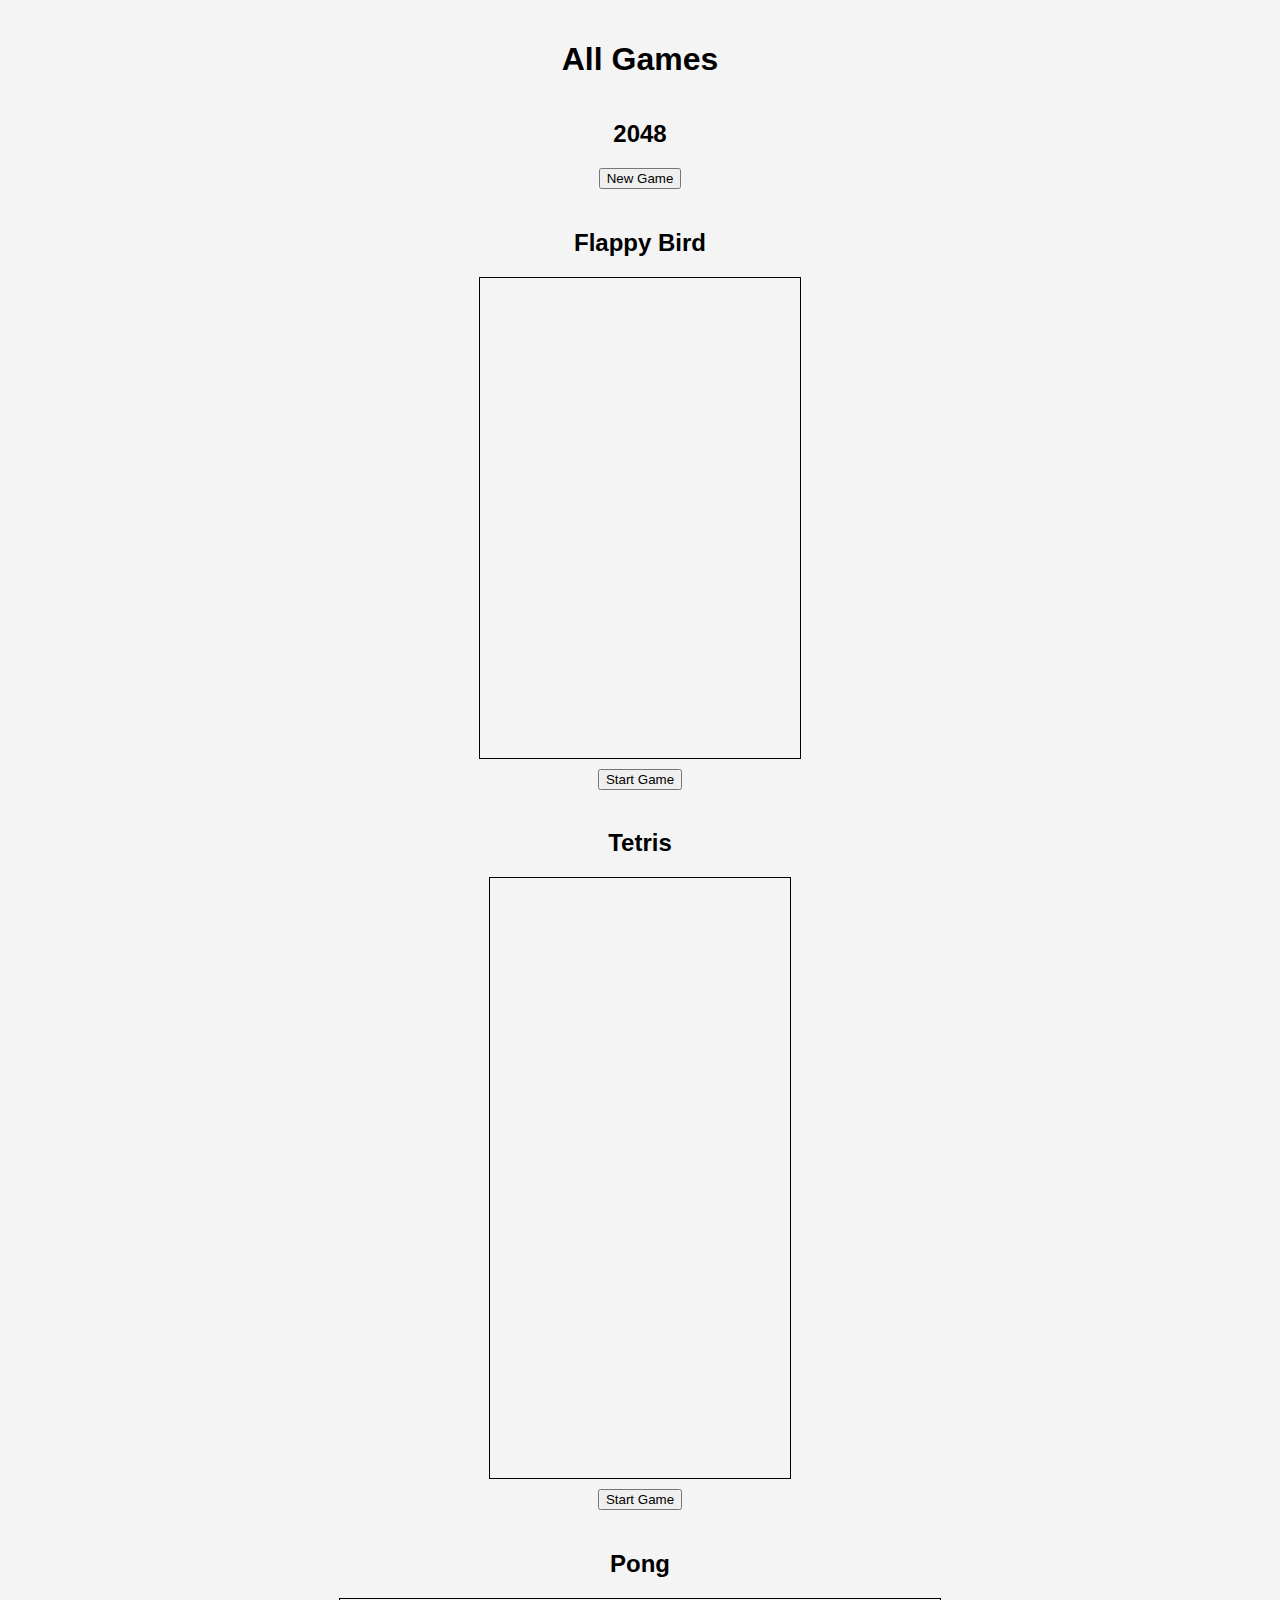
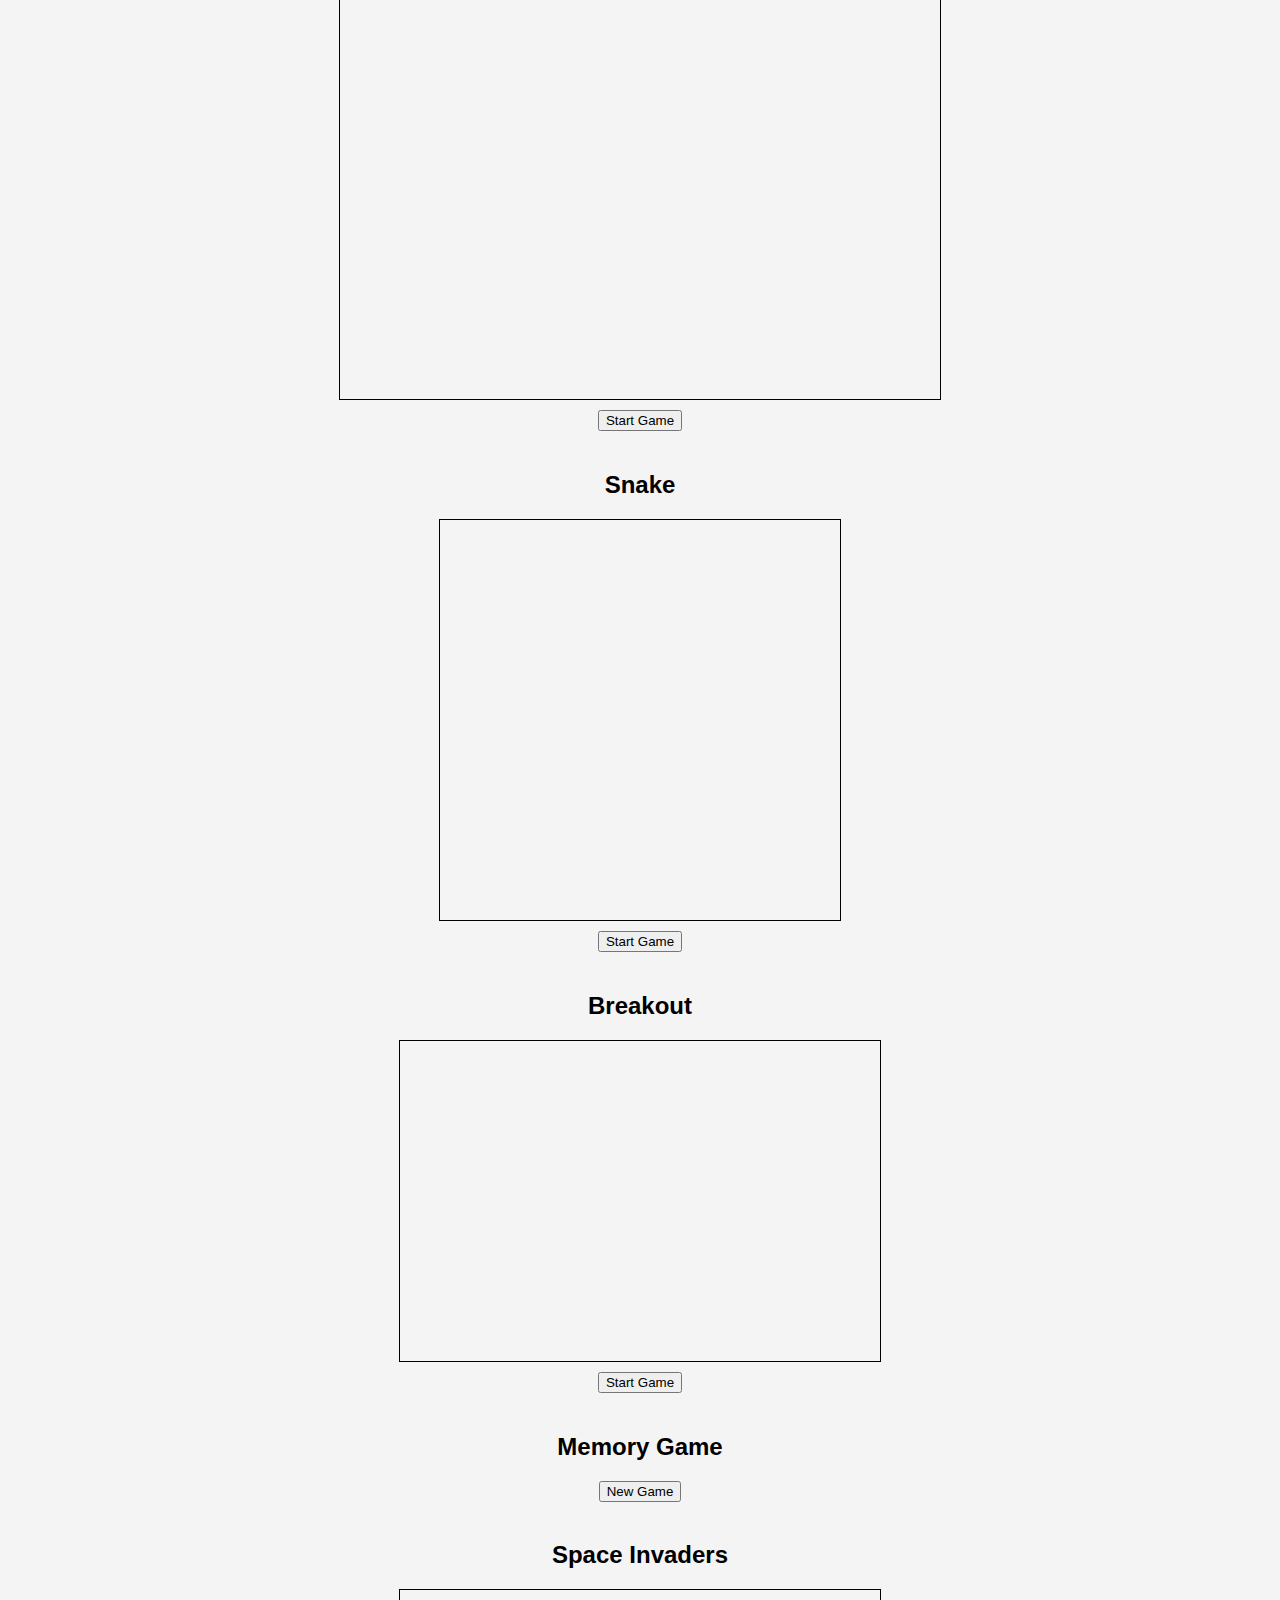
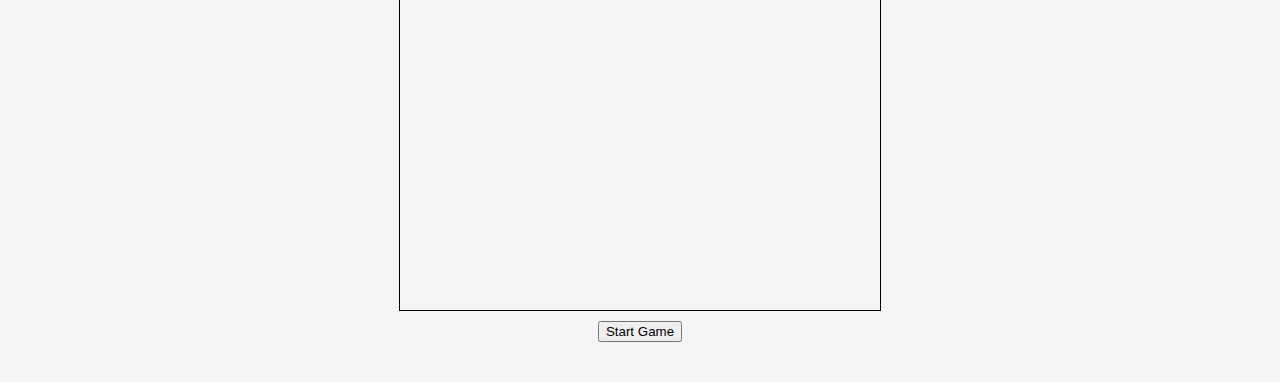
==== index.html @ 1ba5b5c4 "Update index.html" ====
<!DOCTYPE html>
<html lang="en">
<head>
    <meta charset="UTF-8">
    <meta name="viewport" content="width=device-width, initial-scale=1.0">
    <title>All Games in One</title>
    <style>
        body {
            font-family: Arial, sans-serif;
            margin: 0;
            padding: 20px;
            background-color: #f4f4f4;
        }
        h1 {
            text-align: center;
        }
        .game-container {
            margin: 20px 0;
            display: flex;
            flex-direction: column;
            align-items: center;
        }
        canvas {
            border: 1px solid #000;
            margin-bottom: 10px;
        }
    </style>
</head>
<body>

    <h1>All Games</h1>

    <!-- 2048 Game -->
    <div class="game-container" id="game2048">
        <h2>2048</h2>
        <div id="grid-container"></div>
        <button onclick="start2048()">New Game</button>
    </div>

    <!-- Flappy Bird -->
    <div class="game-container">
        <h2>Flappy Bird</h2>
        <canvas id="flappyCanvas" width="320" height="480"></canvas>
        <button onclick="startFlappy()">Start Game</button>
    </div>

    <!-- Tetris Game -->
    <div class="game-container">
        <h2>Tetris</h2>
        <canvas id="tetrisCanvas" width="300" height="600"></canvas>
        <button onclick="startTetris()">Start Game</button>
    </div>

    <!-- Pong Game -->
    <div class="game-container">
        <h2>Pong</h2>
        <canvas id="pongCanvas" width="600" height="400"></canvas>
        <button onclick="startPong()">Start Game</button>
    </div>

    <!-- Snake Game -->
    <div class="game-container">
        <h2>Snake</h2>
        <canvas id="snakeCanvas" width="400" height="400"></canvas>
        <button onclick="startSnake()">Start Game</button>
    </div>

    <!-- Breakout Game -->
    <div class="game-container">
        <h2>Breakout</h2>
        <canvas id="breakoutCanvas" width="480" height="320"></canvas>
        <button onclick="startBreakout()">Start Game</button>
    </div>

    <!-- Memory Game -->
    <div class="game-container">
        <h2>Memory Game</h2>
        <div id="memoryBoard"></div>
        <button onclick="startMemory()">New Game</button>
    </div>

    <!-- Space Invaders Game -->
    <div class="game-container">
        <h2>Space Invaders</h2>
        <canvas id="spaceCanvas" width="480" height="320"></canvas>
        <button onclick="startSpaceInvaders()">Start Game</button>
    </div>

    <script>
        // 2048 Game Logic
        const start2048 = () => {
            const gridContainer = document.getElementById("grid-container");
            gridContainer.innerHTML = '';
            for (let i = 0; i < 16; i++) {
                const cell = document.createElement("div");
                cell.classList.add("grid-cell");
                cell.style.width = "100px";
                cell.style.height = "100px";
                cell.style.backgroundColor = "#ccc";
                gridContainer.appendChild(cell);
            }
            // More 2048 logic would go here
        };

        // Flappy Bird Logic
        const startFlappy = () => {
            const canvas = document.getElementById("flappyCanvas");
            const ctx = canvas.getContext("2d");
            let birdY = canvas.height / 2;
            let gravity = 0.6;
            let lift = -12;
            let velocity = 0;

            document.addEventListener("keydown", () => {
                velocity += lift;
            });

            function drawFlappy() {
                ctx.clearRect(0, 0, canvas.width, canvas.height);
                ctx.fillStyle = "#FF0";
                ctx.fillRect(50, birdY, 20, 20);
                velocity += gravity;
                birdY += velocity;

                if (birdY + 20 > canvas.height) {
                    birdY = canvas.height - 20;
                    velocity = 0;
                }
                if (birdY < 0) {
                    birdY = 0;
                    velocity = 0;
                }

                requestAnimationFrame(drawFlappy);
            }
            drawFlappy();
        };

        // Tetris Game Logic
        const startTetris = () => {
            const canvas = document.getElementById("tetrisCanvas");
            const ctx = canvas.getContext("2d");
            // Tetris game logic would go here
        };

        // Pong Game Logic
        const startPong = () => {
            const canvas = document.getElementById("pongCanvas");
            const ctx = canvas.getContext("2d");
            // Pong game logic would go here
        };

        // Snake Game Logic
        const startSnake = () => {
            const canvas = document.getElementById("snakeCanvas");
            const ctx = canvas.getContext("2d");
            // Snake game logic would go here
        };

        // Breakout Game Logic
        const startBreakout = () => {
            const canvas = document.getElementById("breakoutCanvas");
            const ctx = canvas.getContext("2d");
            // Breakout game logic would go here
        };

        // Memory Game Logic
        const startMemory = () => {
            const memoryBoard = document.getElementById("memoryBoard");
            memoryBoard.innerHTML = ''; // Clear the board
            // Memory game logic would go here
        };

        // Space Invaders Game Logic
        const startSpaceInvaders = () => {
            const canvas = document.getElementById("spaceCanvas");
            const ctx = canvas.getContext("2d");
            // Space Invaders game logic would go here
        };

    </script>
</body>
</html>
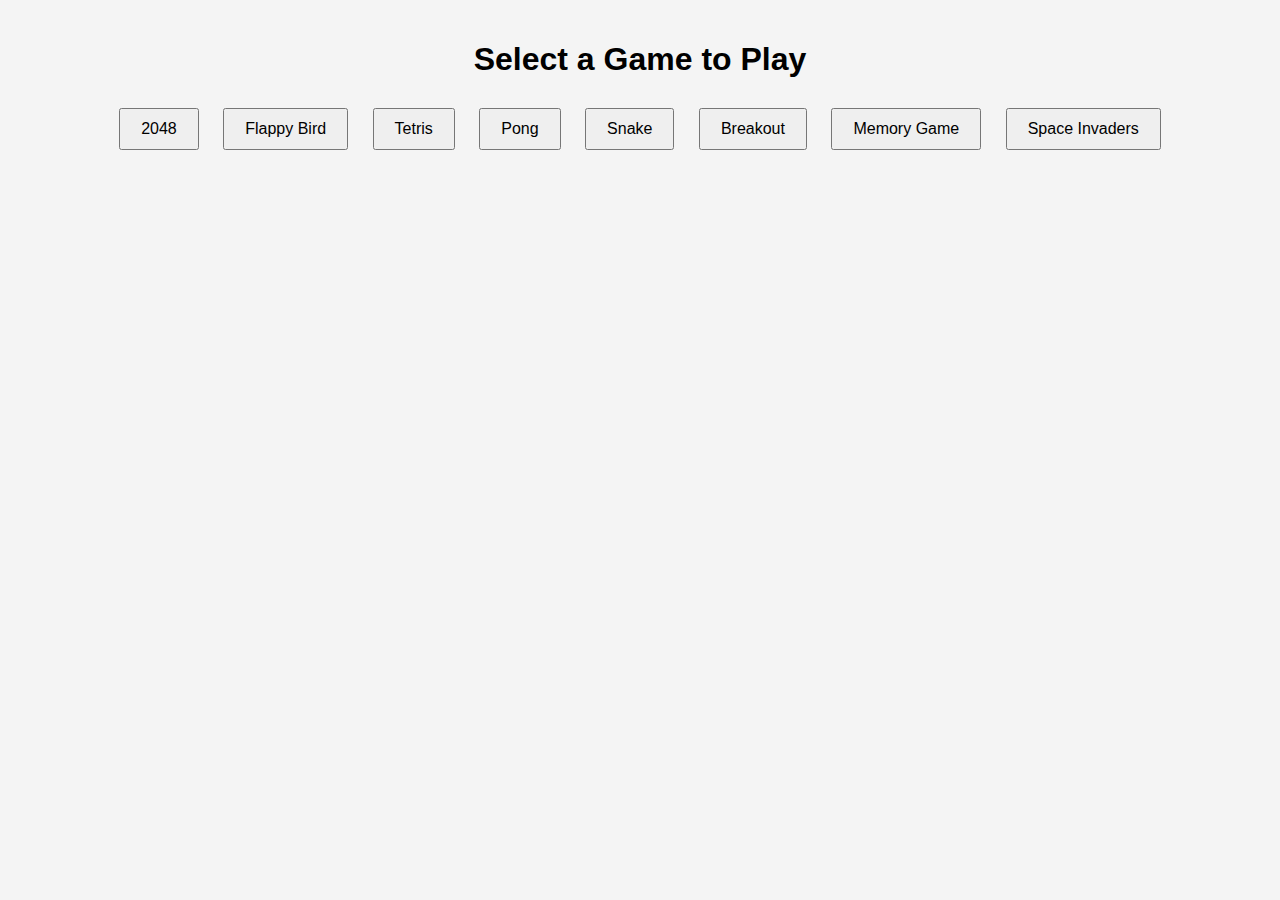
==== commit 978b96f4: "Update index.html" ====
--- a/index.html
+++ b/index.html
@@ -3,33 +3,56 @@
 <head>
     <meta charset="UTF-8">
     <meta name="viewport" content="width=device-width, initial-scale=1.0">
-    <title>All Games in One</title>
+    <title>Game Selector</title>
     <style>
         body {
             font-family: Arial, sans-serif;
             margin: 0;
             padding: 20px;
             background-color: #f4f4f4;
+            text-align: center;
         }
         h1 {
-            text-align: center;
+            margin-bottom: 20px;
+        }
+        .menu {
+            margin-bottom: 20px;
+        }
+        .menu button {
+            margin: 10px;
+            padding: 10px 20px;
+            font-size: 16px;
+            cursor: pointer;
         }
         .game-container {
-            margin: 20px 0;
-            display: flex;
-            flex-direction: column;
-            align-items: center;
+            display: none;
+            margin: 20px auto;
+            border: 1px solid #000;
+            padding: 10px;
+            background-color: #fff;
         }
         canvas {
             border: 1px solid #000;
-            margin-bottom: 10px;
+            margin: 10px 0;
         }
     </style>
 </head>
 <body>
 
-    <h1>All Games</h1>
-
+    <h1>Select a Game to Play</h1>
+    <div class="menu">
+        <button onclick="showGame('game2048')">2048</button>
+        <button onclick="showGame('gameFlappy')">Flappy Bird</button>
+        <button onclick="showGame('gameTetris')">Tetris</button>
+        <button onclick="showGame('gamePong')">Pong</button>
+        <button onclick="showGame('gameSnake')">Snake</button>
+        <button onclick="showGame('gameBreakout')">Breakout</button>
+        <button onclick="showGame('gameMemory')">Memory Game</button>
+        <button onclick="showGame('gameSpace')">Space Invaders</button>
+    </div>
+
+    <!-- Game Containers -->
+    
     <!-- 2048 Game -->
     <div class="game-container" id="game2048">
         <h2>2048</h2>
@@ -38,55 +61,63 @@
     </div>
 
     <!-- Flappy Bird -->
-    <div class="game-container">
+    <div class="game-container" id="gameFlappy">
         <h2>Flappy Bird</h2>
         <canvas id="flappyCanvas" width="320" height="480"></canvas>
         <button onclick="startFlappy()">Start Game</button>
     </div>
 
     <!-- Tetris Game -->
-    <div class="game-container">
+    <div class="game-container" id="gameTetris">
         <h2>Tetris</h2>
         <canvas id="tetrisCanvas" width="300" height="600"></canvas>
         <button onclick="startTetris()">Start Game</button>
     </div>
 
     <!-- Pong Game -->
-    <div class="game-container">
+    <div class="game-container" id="gamePong">
         <h2>Pong</h2>
         <canvas id="pongCanvas" width="600" height="400"></canvas>
         <button onclick="startPong()">Start Game</button>
     </div>
 
     <!-- Snake Game -->
-    <div class="game-container">
+    <div class="game-container" id="gameSnake">
         <h2>Snake</h2>
         <canvas id="snakeCanvas" width="400" height="400"></canvas>
         <button onclick="startSnake()">Start Game</button>
     </div>
 
     <!-- Breakout Game -->
-    <div class="game-container">
+    <div class="game-container" id="gameBreakout">
         <h2>Breakout</h2>
         <canvas id="breakoutCanvas" width="480" height="320"></canvas>
         <button onclick="startBreakout()">Start Game</button>
     </div>
 
     <!-- Memory Game -->
-    <div class="game-container">
+    <div class="game-container" id="gameMemory">
         <h2>Memory Game</h2>
         <div id="memoryBoard"></div>
         <button onclick="startMemory()">New Game</button>
     </div>
 
     <!-- Space Invaders Game -->
-    <div class="game-container">
+    <div class="game-container" id="gameSpace">
         <h2>Space Invaders</h2>
         <canvas id="spaceCanvas" width="480" height="320"></canvas>
         <button onclick="startSpaceInvaders()">Start Game</button>
     </div>
 
     <script>
+        function showGame(gameId) {
+            // Hide all game containers
+            const gameContainers = document.querySelectorAll('.game-container');
+            gameContainers.forEach(container => container.style.display = 'none');
+            // Show selected game
+            document.getElementById(gameId).style.display = 'block';
+        }
+
         // 2048 Game Logic
         const start2048 = () => {
             const gridContainer = document.getElementById("grid-container");
@@ -97,6 +128,10 @@
                 cell.style.width = "100px";
                 cell.style.height = "100px";
                 cell.style.backgroundColor = "#ccc";
+                cell.style.display = "inline-block";
+                cell.style.lineHeight = "100px";
+                cell.style.fontSize = "24px";
+                cell.style.textAlign = "center";
                 gridContainer.appendChild(cell);
             }
             // More 2048 logic would go here
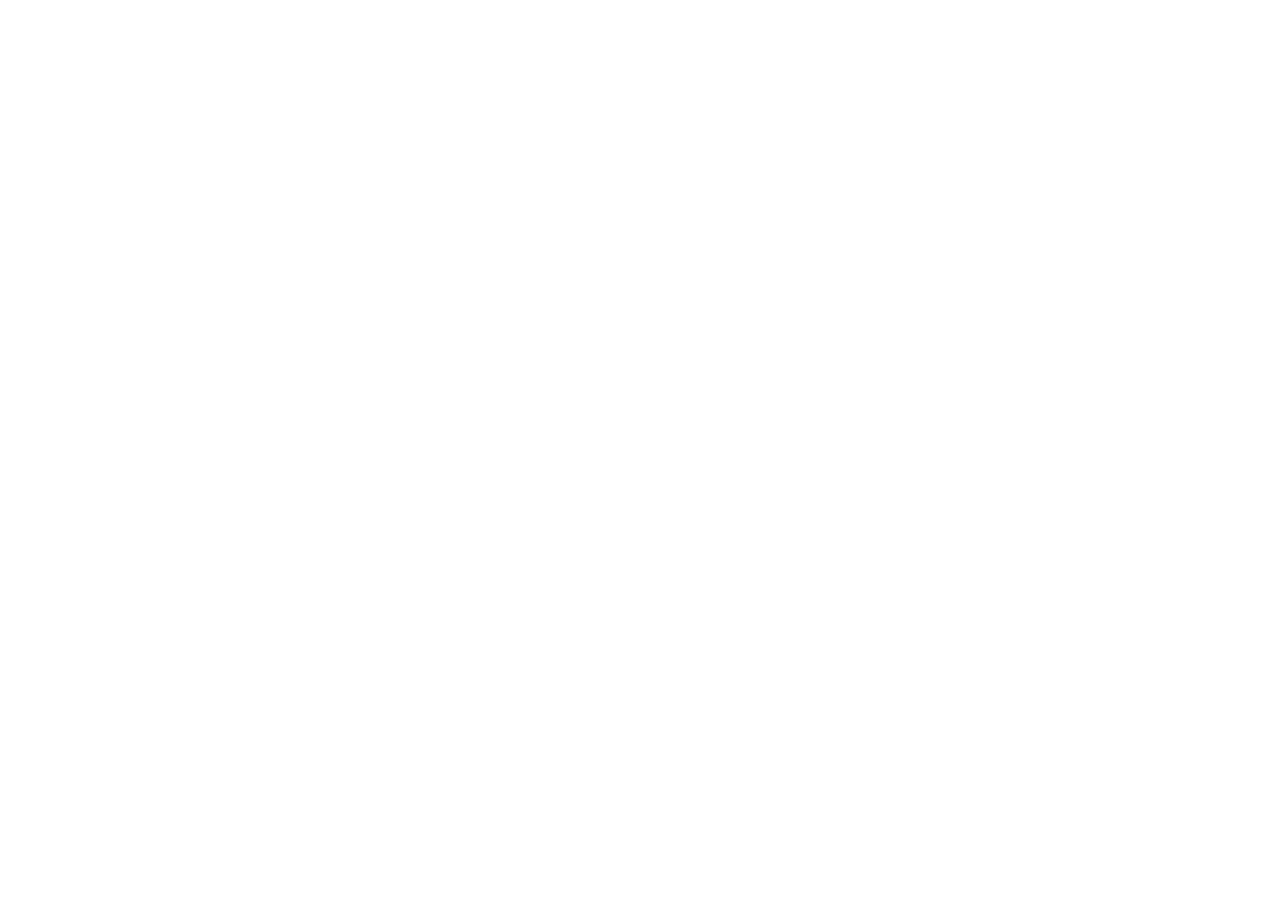
==== commit c82171dc: "Update index.html" ====
--- a/index.html
+++ b/index.html
@@ -2,217 +2,17 @@
 <html lang="en">
 <head>
     <meta charset="UTF-8">
+    <meta http-equiv="X-UA-Compatible" content="IE=edge">
     <meta name="viewport" content="width=device-width, initial-scale=1.0">
-    <title>Game Selector</title>
-    <style>
-        body {
-            font-family: Arial, sans-serif;
-            margin: 0;
-            padding: 20px;
-            background-color: #f4f4f4;
-            text-align: center;
-        }
-        h1 {
-            margin-bottom: 20px;
-        }
-        .menu {
-            margin-bottom: 20px;
-        }
-        .menu button {
-            margin: 10px;
-            padding: 10px 20px;
-            font-size: 16px;
-            cursor: pointer;
-        }
-        .game-container {
-            display: none;
-            margin: 20px auto;
-            border: 1px solid #000;
-            padding: 10px;
-            background-color: #fff;
-        }
-        canvas {
-            border: 1px solid #000;
-            margin: 10px 0;
-        }
-    </style>
+    <title>Autoplay YouTube Video</title>
 </head>
 <body>
 
-    <h1>Select a Game to Play</h1>
-    <div class="menu">
-        <button onclick="showGame('game2048')">2048</button>
-        <button onclick="showGame('gameFlappy')">Flappy Bird</button>
-        <button onclick="showGame('gameTetris')">Tetris</button>
-        <button onclick="showGame('gamePong')">Pong</button>
-        <button onclick="showGame('gameSnake')">Snake</button>
-        <button onclick="showGame('gameBreakout')">Breakout</button>
-        <button onclick="showGame('gameMemory')">Memory Game</button>
-        <button onclick="showGame('gameSpace')">Space Invaders</button>
+    <!-- YouTube video embed with autoplay -->
+    <div style="text-align: center; margin-top: 50px;">
+        <iframe width="560" height="315" src="https://www.youtube.com/embed/VIDEO_ID?autoplay=1&mute=1" 
+        title="YouTube video player" frameborder="0" allow="autoplay; encrypted-media" allowfullscreen></iframe>
     </div>
 
-    <!-- Game Containers -->
-    
-    <!-- 2048 Game -->
-    <div class="game-container" id="game2048">
-        <h2>2048</h2>
-        <div id="grid-container"></div>
-        <button onclick="start2048()">New Game</button>
-    </div>
-
-    <!-- Flappy Bird -->
-    <div class="game-container" id="gameFlappy">
-        <h2>Flappy Bird</h2>
-        <canvas id="flappyCanvas" width="320" height="480"></canvas>
-        <button onclick="startFlappy()">Start Game</button>
-    </div>
-
-    <!-- Tetris Game -->
-    <div class="game-container" id="gameTetris">
-        <h2>Tetris</h2>
-        <canvas id="tetrisCanvas" width="300" height="600"></canvas>
-        <button onclick="startTetris()">Start Game</button>
-    </div>
-
-    <!-- Pong Game -->
-    <div class="game-container" id="gamePong">
-        <h2>Pong</h2>
-        <canvas id="pongCanvas" width="600" height="400"></canvas>
-        <button onclick="startPong()">Start Game</button>
-    </div>
-
-    <!-- Snake Game -->
-    <div class="game-container" id="gameSnake">
-        <h2>Snake</h2>
-        <canvas id="snakeCanvas" width="400" height="400"></canvas>
-        <button onclick="startSnake()">Start Game</button>
-    </div>
-
-    <!-- Breakout Game -->
-    <div class="game-container" id="gameBreakout">
-        <h2>Breakout</h2>
-        <canvas id="breakoutCanvas" width="480" height="320"></canvas>
-        <button onclick="startBreakout()">Start Game</button>
-    </div>
-
-    <!-- Memory Game -->
-    <div class="game-container" id="gameMemory">
-        <h2>Memory Game</h2>
-        <div id="memoryBoard"></div>
-        <button onclick="startMemory()">New Game</button>
-    </div>
-
-    <!-- Space Invaders Game -->
-    <div class="game-container" id="gameSpace">
-        <h2>Space Invaders</h2>
-        <canvas id="spaceCanvas" width="480" height="320"></canvas>
-        <button onclick="startSpaceInvaders()">Start Game</button>
-    </div>
-
-    <script>
-        function showGame(gameId) {
-            // Hide all game containers
-            const gameContainers = document.querySelectorAll('.game-container');
-            gameContainers.forEach(container => container.style.display = 'none');
-            // Show selected game
-            document.getElementById(gameId).style.display = 'block';
-        }
-
-        // 2048 Game Logic
-        const start2048 = () => {
-            const gridContainer = document.getElementById("grid-container");
-            gridContainer.innerHTML = '';
-            for (let i = 0; i < 16; i++) {
-                const cell = document.createElement("div");
-                cell.classList.add("grid-cell");
-                cell.style.width = "100px";
-                cell.style.height = "100px";
-                cell.style.backgroundColor = "#ccc";
-                cell.style.display = "inline-block";
-                cell.style.lineHeight = "100px";
-                cell.style.fontSize = "24px";
-                cell.style.textAlign = "center";
-                gridContainer.appendChild(cell);
-            }
-            // More 2048 logic would go here
-        };
-
-        // Flappy Bird Logic
-        const startFlappy = () => {
-            const canvas = document.getElementById("flappyCanvas");
-            const ctx = canvas.getContext("2d");
-            let birdY = canvas.height / 2;
-            let gravity = 0.6;
-            let lift = -12;
-            let velocity = 0;
-
-            document.addEventListener("keydown", () => {
-                velocity += lift;
-            });
-
-            function drawFlappy() {
-                ctx.clearRect(0, 0, canvas.width, canvas.height);
-                ctx.fillStyle = "#FF0";
-                ctx.fillRect(50, birdY, 20, 20);
-                velocity += gravity;
-                birdY += velocity;
-
-                if (birdY + 20 > canvas.height) {
-                    birdY = canvas.height - 20;
-                    velocity = 0;
-                }
-                if (birdY < 0) {
-                    birdY = 0;
-                    velocity = 0;
-                }
-
-                requestAnimationFrame(drawFlappy);
-            }
-            drawFlappy();
-        };
-
-        // Tetris Game Logic
-        const startTetris = () => {
-            const canvas = document.getElementById("tetrisCanvas");
-            const ctx = canvas.getContext("2d");
-            // Tetris game logic would go here
-        };
-
-        // Pong Game Logic
-        const startPong = () => {
-            const canvas = document.getElementById("pongCanvas");
-            const ctx = canvas.getContext("2d");
-            // Pong game logic would go here
-        };
-
-        // Snake Game Logic
-        const startSnake = () => {
-            const canvas = document.getElementById("snakeCanvas");
-            const ctx = canvas.getContext("2d");
-            // Snake game logic would go here
-        };
-
-        // Breakout Game Logic
-        const startBreakout = () => {
-            const canvas = document.getElementById("breakoutCanvas");
-            const ctx = canvas.getContext("2d");
-            // Breakout game logic would go here
-        };
-
-        // Memory Game Logic
-        const startMemory = () => {
-            const memoryBoard = document.getElementById("memoryBoard");
-            memoryBoard.innerHTML = ''; // Clear the board
-            // Memory game logic would go here
-        };
-
-        // Space Invaders Game Logic
-        const startSpaceInvaders = () => {
-            const canvas = document.getElementById("spaceCanvas");
-            const ctx = canvas.getContext("2d");
-            // Space Invaders game logic would go here
-        };
-
-    </script>
 </body>
 </html>
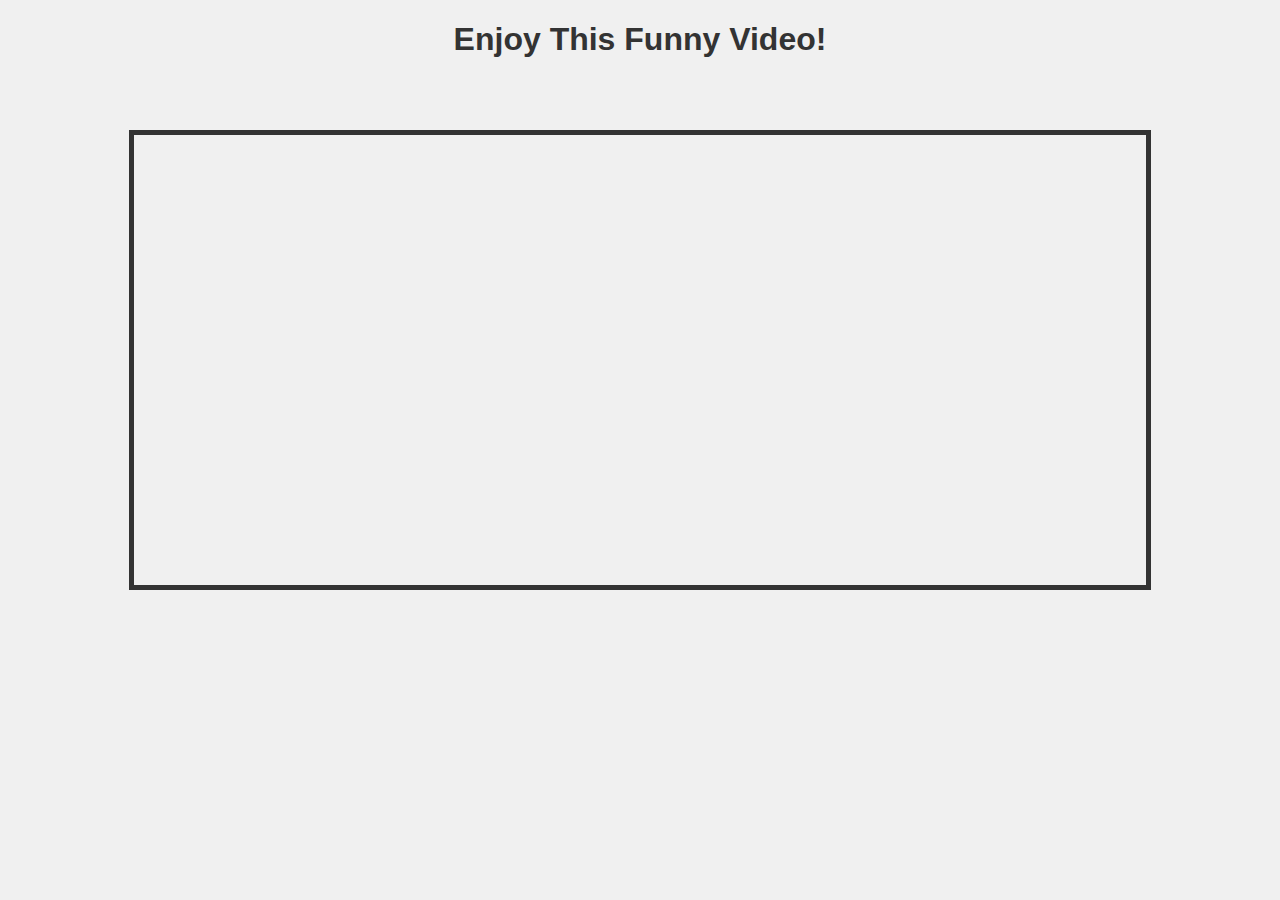
==== commit e192856c: "Update index.html" ====
--- a/index.html
+++ b/index.html
@@ -2,17 +2,35 @@
 <html lang="en">
 <head>
     <meta charset="UTF-8">
-    <meta http-equiv="X-UA-Compatible" content="IE=edge">
     <meta name="viewport" content="width=device-width, initial-scale=1.0">
-    <title>Autoplay YouTube Video</title>
+    <title>Funny Video</title>
+    <style>
+        body {
+            font-family: Arial, sans-serif;
+            text-align: center;
+            background-color: #f0f0f0;
+        }
+        iframe {
+            width: 80%;
+            height: 450px;
+            margin-top: 50px;
+            border: 5px solid #333;
+        }
+        h1 {
+            color: #333;
+        }
+    </style>
 </head>
 <body>
 
-    <!-- YouTube video embed with autoplay -->
-    <div style="text-align: center; margin-top: 50px;">
-        <iframe width="560" height="315" src="https://www.youtube.com/embed/VIDEO_ID?autoplay=1&mute=1" 
-        title="YouTube video player" frameborder="0" allow="autoplay; encrypted-media" allowfullscreen></iframe>
-    </div>
+    <h1>Enjoy This Funny Video!</h1>
+
+    <iframe 
+        src="https://www.youtube.com/embed/dQw4w9WgXcQ?autoplay=1&loop=1&playlist=dQw4w9WgXcQ" 
+        frameborder="0" 
+        allow="autoplay; encrypted-media" 
+        allowfullscreen>
+    </iframe>
 
 </body>
 </html>
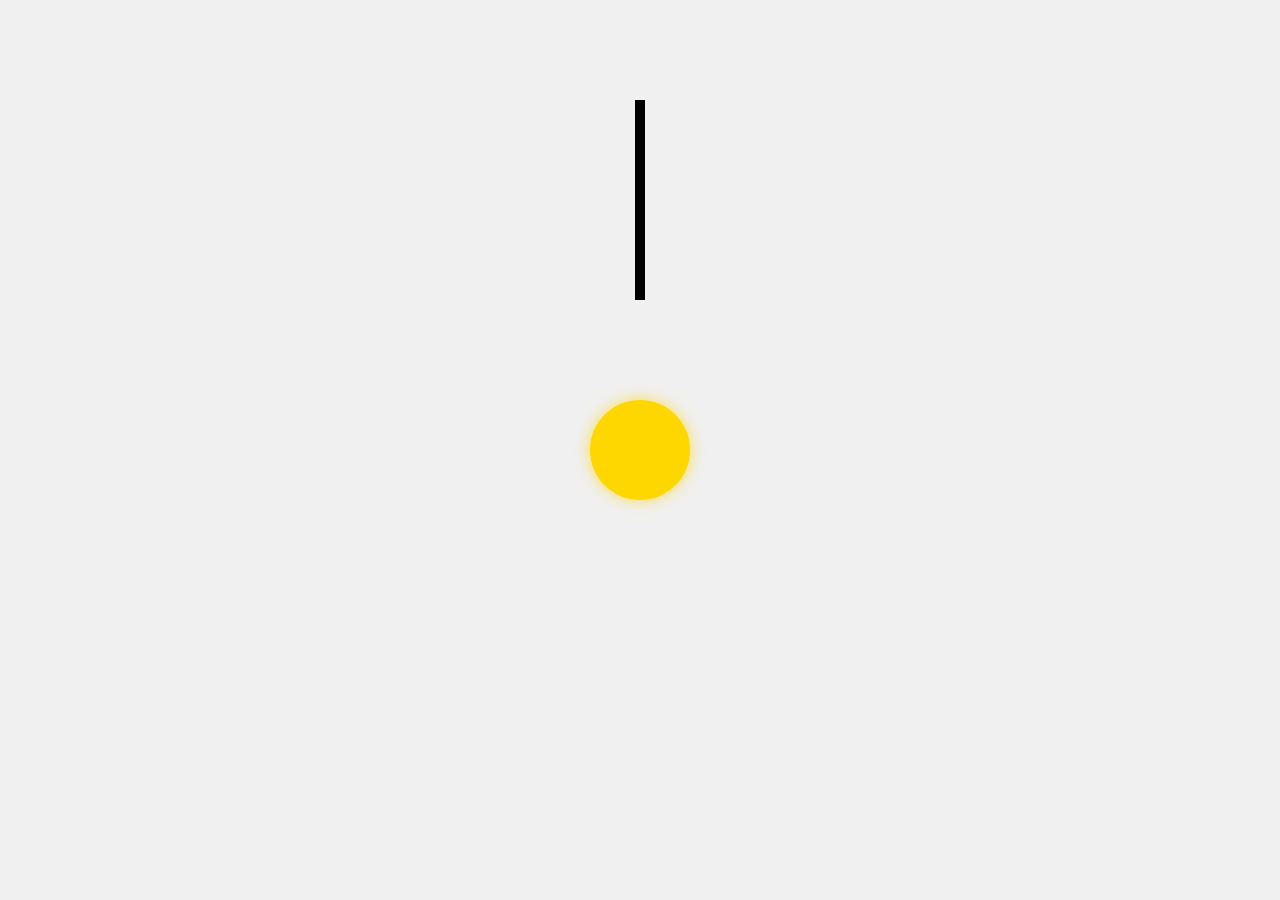
==== commit 6d499882: "Update index.html" ====
--- a/index.html
+++ b/index.html
@@ -3,34 +3,65 @@
 <head>
     <meta charset="UTF-8">
     <meta name="viewport" content="width=device-width, initial-scale=1.0">
-    <title>Funny Video</title>
+    <title>Interactive Bulb</title>
     <style>
         body {
-            font-family: Arial, sans-serif;
-            text-align: center;
+            display: flex;
+            justify-content: center;
+            align-items: center;
+            height: 100vh;
             background-color: #f0f0f0;
+            margin: 0;
         }
-        iframe {
-            width: 80%;
-            height: 450px;
-            margin-top: 50px;
-            border: 5px solid #333;
+        .bulb {
+            width: 100px;
+            height: 100px;
+            background-color: #ffd700;
+            border-radius: 50%;
+            position: relative;
+            box-shadow: 0 0 15px rgba(255, 215, 0, 0.7);
+            transition: background-color 0.3s;
         }
-        h1 {
-            color: #333;
+        .wire {
+            width: 10px;
+            height: 200px;
+            background-color: #000;
+            position: absolute;
+            top: 100px;
+            left: 50%;
+            transform: translateX(-50%);
+            cursor: pointer;
+        }
+        .on {
+            background-color: #ff4500; /* Light up color */
         }
     </style>
 </head>
 <body>
+    <div class="bulb" id="bulb"></div>
+    <div class="wire" id="wire"></div>
 
-    <h1>Enjoy This Funny Video!</h1>
+    <script>
+        const bulb = document.getElementById("bulb");
+        const wire = document.getElementById("wire");
+        let isOn = false;
 
-    <iframe 
-        src="https://www.youtube.com/embed/dQw4w9WgXcQ?autoplay=1&loop=1&playlist=dQw4w9WgXcQ" 
-        frameborder="0" 
-        allow="autoplay; encrypted-media" 
-        allowfullscreen>
-    </iframe>
+        wire.addEventListener("click", () => {
+            isOn = !isOn; // Toggle the state
+            bulb.classList.toggle("on", isOn);
+        });
 
+        wire.addEventListener("mouseover", () => {
+            if (!isOn) {
+                bulb.classList.add("on");
+            }
+        });
+
+        wire.addEventListener("mouseout", () => {
+            if (!isOn) {
+                bulb.classList.remove("on");
+            }
+        });
+    </script>
 </body>
 </html>
